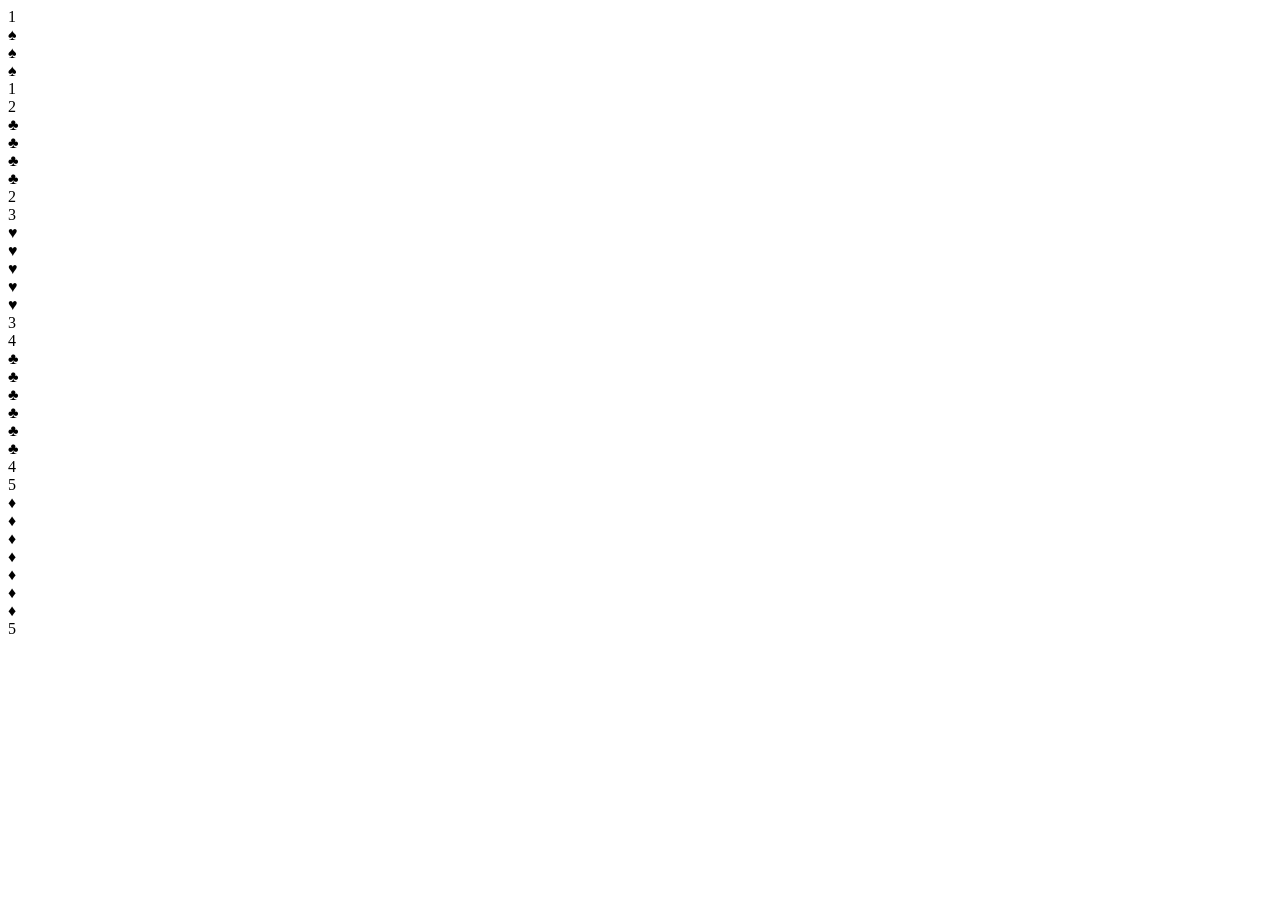
==== freecodecamp/responsive-web-design/certification-projects/page-of-playing-cards/index.html @ e5e49a5e "Add initial HTML structure for playing cards project" ====
<!DOCTYPE html>
<html lang="en">

<head>
  <meta charset="UTF-8">
  <meta name="viewport" content="width=device-width, initial-scale=1.0">
  <title>Playing Cards</title>
  <link rel="stylesheet" href="styles.css">
</head>

<body>
  <main id="playing-cards">
    <div class="card">
      <div class="left">
        <div>1</div>
        <div>♠</div>
      </div>
      <div class="middle">
        <div>♠</div>
      </div>
      <div class="right">
        <div clas="flipped">♠</div>
        <div clas="flipped">1</div>
      </div>
    </div>
    <div class="card">
      <div class="left">
        <div>2</div>
        <div>♣</div>
      </div>
      <div class="middle">
        <div>♣</div>
        <div class="flipped">♣</div>
      </div>
      <div class="right">
        <div class="flipped">♣</div>
        <div class="flipped">2</div>
      </div>
    </div>
    <div class="card">
      <div class="left">
        <div>3</div>
        <div>♥</div>
      </div>
      <div class="middle">
        <div>♥</div>
        <div>♥</div>
        <div class="flipped">♥</div>
      </div>
      <div class="right">
        <div class="flipped">♥</div>
        <div class="flipped">3</div>
      </div>
    </div>
    <div class="card">
      <div class="left">
        <div>4</div>
        <div>♣</div>
      </div>
      <div class="middle">
        <div class="middle-section">
          <div>♣</div>
          <div>♣</div>
        </div>
        <div class="middle-section">
          <div class="flipped">♣</div>
          <div class="flipped">♣</div>
        </div>
      </div>
      <div class="right">
        <div class="flipped">♣</div>
        <div class="flipped">4</div>
      </div>
    </div>
    <div class="card">
      <div class="left">
        <div>5</div>
        <div>♦</div>
      </div>
      <div class="middle">
        <div class="middle-section">
          <div>♦</div>
          <div>♦</div>
        </div>
        <div class="middle-section">
          <div>♦</div>
        </div>
        <div class="middle-section">
          <div>♦</div>
          <div>♦</div>
        </div>
      </div>
      <div class="right">
        <div class="flipped">♦</div>
        <div class="flipped">5</div>
      </div>
    </div>
  </main>
</body>

</html>
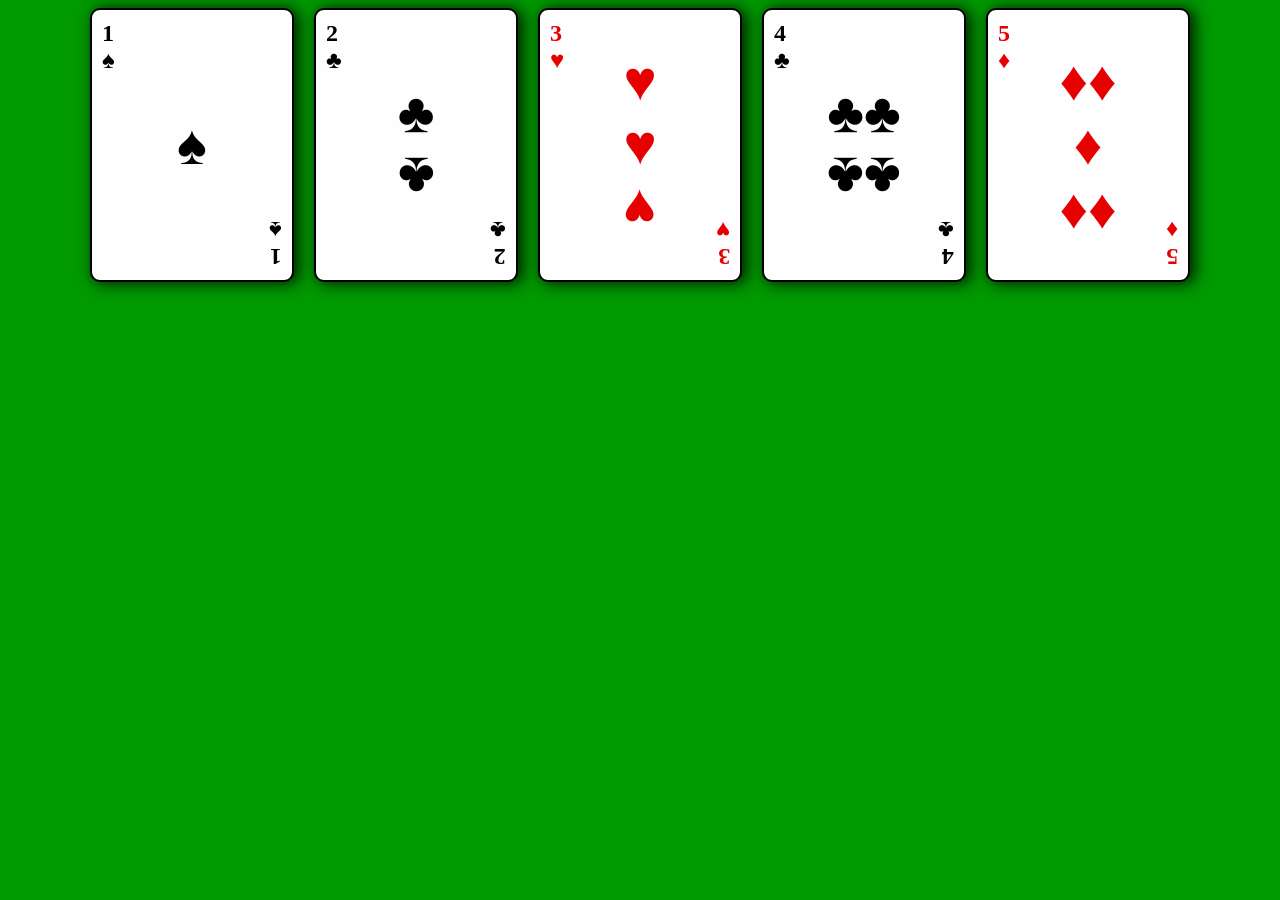
==== commit 4f21cbf7: "Fix class attribute typo in index.html" ====
--- a/freecodecamp/responsive-web-design/certification-projects/page-of-playing-cards/index.html
+++ b/freecodecamp/responsive-web-design/certification-projects/page-of-playing-cards/index.html
@@ -19,8 +19,8 @@
         <div>♠</div>
       </div>
       <div class="right">
-        <div clas="flipped">♠</div>
-        <div clas="flipped">1</div>
+        <div class="flipped">♠</div>
+        <div class="flipped">1</div>
       </div>
     </div>
     <div class="card">
--- a/freecodecamp/responsive-web-design/certification-projects/page-of-playing-cards/styles.css
+++ b/freecodecamp/responsive-web-design/certification-projects/page-of-playing-cards/styles.css
@@ -0,0 +1,65 @@
+body {
+  background-color: #009900;
+}
+
+#playing-cards {
+  display: flex;
+  justify-content: center;
+  flex-wrap: wrap;
+  gap: 20px;
+}
+
+.card {
+  display: flex;
+  justify-content: space-between;
+  padding: 10px;
+  height: 250px;
+  width: 180px;
+  border: 2px solid black;
+  border-radius: 10px;
+  background-color: #fefefe;
+  transition: transform 0.2s ease;
+  box-shadow: 4px 1px 15px 1px #000000CC;
+}
+
+.card:hover {
+  transform: scale(1.04);
+}
+
+.card:nth-of-type(3), .card:nth-of-type(5) {
+  color: rgb(230, 0, 0);
+}
+
+.left {
+  align-self: flex-start;
+}
+
+.middle {
+  align-self: center;
+  display: flex;
+  flex-direction: column;
+}
+
+.middle-section {
+  display: flex;
+  flex-direction: row;
+  justify-content: center;
+}
+
+.right {
+  align-self: flex-end;
+}
+
+.left, .right {
+  font-size: 1.5rem;
+  font-weight: bolder;
+}
+
+.middle {
+  font-size: 3.5rem;
+  font-weight: bold;
+}
+
+.flipped {
+  transform: rotate(180deg);
+}
